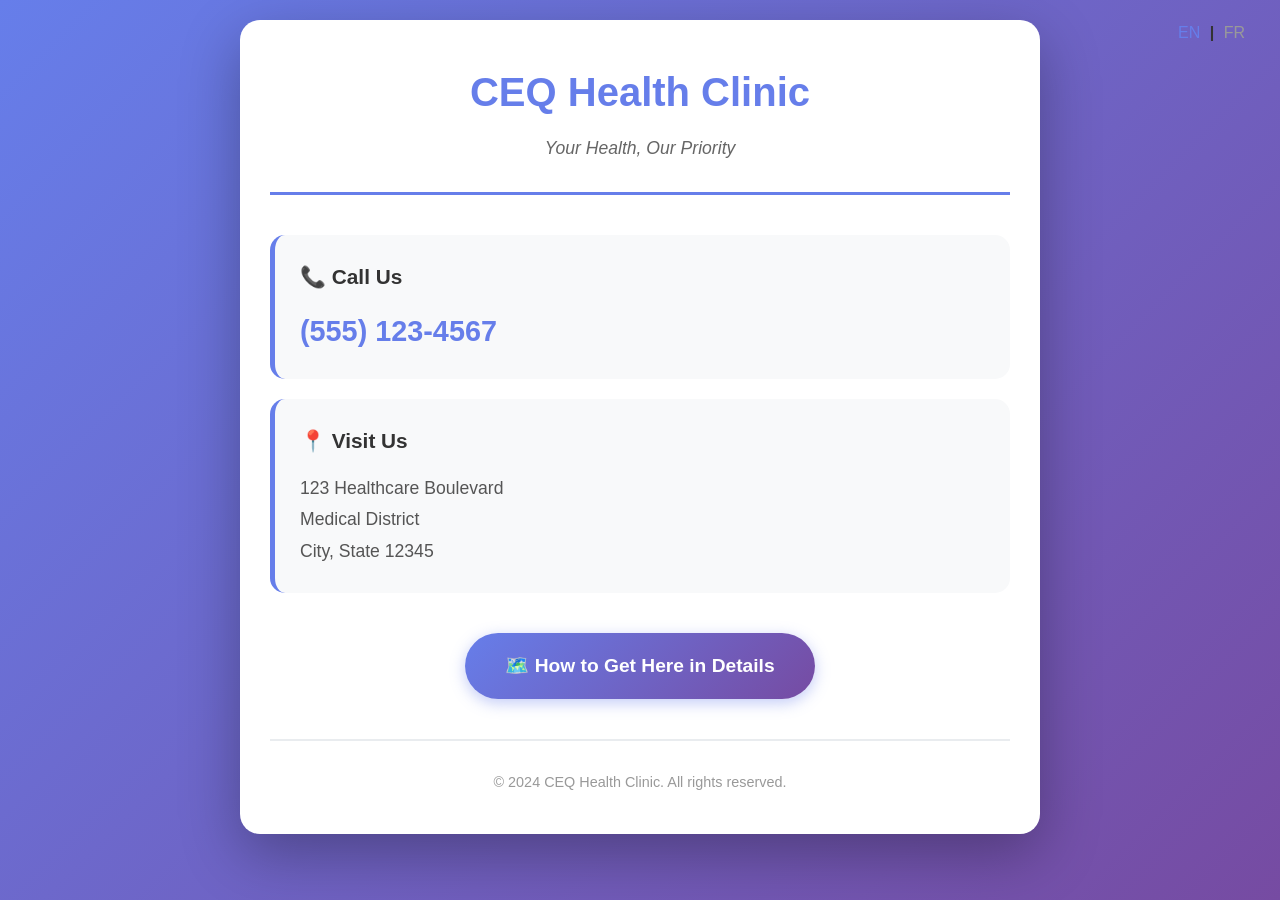
==== index.html @ 377b9862 "Both Langues" ====
<!DOCTYPE html>
<html lang="en">
<head>
    <meta charset="UTF-8">
    <meta name="viewport" content="width=device-width, initial-scale=1.0">
    <meta name="description" content="CEQ Health Clinic - Quality healthcare services">
    <title>CEQ Health Clinic</title>
    <link rel="icon" href="data:,">
    <link rel="stylesheet" href="css/style.css">
</head>
<body>
    <main class="container">
        <header>
            <div id="lang-switcher" class="lang-switch"></div>
            <h1 class="clinic-name" data-i18n="clinic_name">CEQ Health Clinic</h1>
            <p class="tagline" data-i18n="tagline">Your Health, Our Priority</p>
        </header>
        
        <section class="contact-info">
            <div class="info-card">
                <h2 data-i18n="call_us">📞 Call Us</h2>
                <a href="tel:+15551234567" class="phone-link" aria-label="Phone number">(555) 123-4567</a>
            </div>
            
            <div class="info-card">
                <h2 data-i18n="visit_us">📍 Visit Us</h2>
                <address data-i18n="address_main">
                    123 Healthcare Boulevard<br>
                    Medical District<br>
                    City, State 12345
                </address>
            </div>
        </section>
        
        <section class="directions-section">
            <a href="directions.html" class="directions-button" data-i18n="directions_btn">
                🗺️ How to Get Here in Details
            </a>
        </section>
        
        <footer>
            <p data-i18n="footer_text">&copy; 2024 CEQ Health Clinic. All rights reserved.</p>
        </footer>
    </main>
    <script src="js/translations.js"></script>
</body>
</html>
---- css/style.css ----
/* Reset and Base Styles */
* {
    margin: 0;
    padding: 0;
    box-sizing: border-box;
}

body {
    font-family: -apple-system, BlinkMacSystemFont, 'Segoe UI', Roboto, Oxygen, Ubuntu, Cantarell, sans-serif;
    line-height: 1.6;
    color: #333;
    background: linear-gradient(135deg, #667eea 0%, #764ba2 100%);
    min-height: 100vh;
    padding: 20px;
}

/* Container */
.container {
    max-width: 800px;
    margin: 0 auto;
    background: white;
    border-radius: 20px;
    box-shadow: 0 20px 60px rgba(0, 0, 0, 0.3);
    padding: 40px 30px;
    animation: fadeIn 0.6s ease-in;
}

@keyframes fadeIn {
    from {
        opacity: 0;
        transform: translateY(20px);
    }
    to {
        opacity: 1;
        transform: translateY(0);
    }
}

/* Header */
header {
    text-align: center;
    margin-bottom: 40px;
    padding-bottom: 30px;
    border-bottom: 3px solid #667eea;
}

/* Language Switcher */
.lang-switch {
    position: absolute;
    top: 20px;
    right: 30px;
    font-weight: 600;
}

.lang-btn {
    background: none;
    border: none;
    cursor: pointer;
    font-size: 1rem;
    color: #999;
    transition: color 0.3s ease;
    padding: 0 5px;
}

.lang-btn.active, .lang-btn:hover {
    color: #667eea;
}

.clinic-name {
    font-size: 2.5rem;
    color: #667eea;
    margin-bottom: 10px;
    font-weight: 700;
}

.tagline {
    font-size: 1.1rem;
    color: #666;
    font-style: italic;
}

/* Back Link */
.back-link {
    display: inline-block;
    margin-top: 15px;
    color: #667eea;
    text-decoration: none;
    font-weight: 600;
    transition: color 0.3s ease;
}

.back-link:hover {
    color: #764ba2;
}

/* Contact Info Section */
.contact-info {
    margin-bottom: 40px;
}

.info-card {
    background: #f8f9fa;
    border-radius: 15px;
    padding: 25px;
    margin-bottom: 20px;
    border-left: 5px solid #667eea;
    transition: transform 0.3s ease, box-shadow 0.3s ease;
}

.info-card:hover {
    transform: translateX(5px);
    box-shadow: 0 5px 15px rgba(102, 126, 234, 0.2);
}

.info-card h2 {
    font-size: 1.3rem;
    color: #333;
    margin-bottom: 15px;
}

.phone-link {
    display: inline-block;
    font-size: 1.8rem;
    color: #667eea;
    text-decoration: none;
    font-weight: 700;
    transition: color 0.3s ease;
}

.phone-link:hover {
    color: #764ba2;
}

address {
    font-style: normal;
    font-size: 1.1rem;
    line-height: 1.8;
    color: #555;
}

/* Directions Section */
.directions-section {
    text-align: center;
    margin: 40px 0;
}

.directions-button {
    display: inline-block;
    background: linear-gradient(135deg, #667eea 0%, #764ba2 100%);
    color: white;
    padding: 18px 40px;
    border-radius: 50px;
    text-decoration: none;
    font-size: 1.2rem;
    font-weight: 600;
    transition: transform 0.3s ease, box-shadow 0.3s ease;
    box-shadow: 0 4px 15px rgba(102, 126, 234, 0.4);
}

.directions-button:hover {
    transform: translateY(-3px);
    box-shadow: 0 6px 20px rgba(102, 126, 234, 0.6);
}

/* Directions Content */
.directions-content {
    margin-bottom: 30px;
}

.directions-content p {
    margin-bottom: 10px;
    line-height: 1.8;
    color: #555;
}

.directions-content strong {
    color: #667eea;
}

.map-placeholder {
    background: #e9ecef;
    border-radius: 15px;
    padding: 30px;
    text-align: center;
    margin-top: 20px;
}

.map-placeholder a {
    color: #667eea;
    text-decoration: none;
    font-weight: 600;
    font-size: 1.1rem;
}

.map-placeholder a:hover {
    color: #764ba2;
}

/* Footer */
footer {
    text-align: center;
    margin-top: 40px;
    padding-top: 30px;
    border-top: 2px solid #e9ecef;
    color: #999;
    font-size: 0.9rem;
}

/* Mobile Responsiveness */
@media (max-width: 768px) {
    body {
        padding: 10px;
    }
    
    .lang-switch {
        position: static;
        margin-bottom: 15px;
        text-align: right;
    }
    
    .container {
        padding: 30px 20px;
        border-radius: 15px;
    }
    
    .clinic-name {
        font-size: 2rem;
    }
    
    .phone-link {
        font-size: 1.5rem;
    }
    
    .directions-button {
        padding: 15px 30px;
        font-size: 1rem;
    }
    
    .info-card {
        padding: 20px;
    }
}

@media (max-width: 480px) {
    .clinic-name {
        font-size: 1.7rem;
    }
    
    .tagline {
        font-size: 1rem;
    }
    
    .phone-link {
        font-size: 1.3rem;
    }
    
    address {
        font-size: 1rem;
    }
}
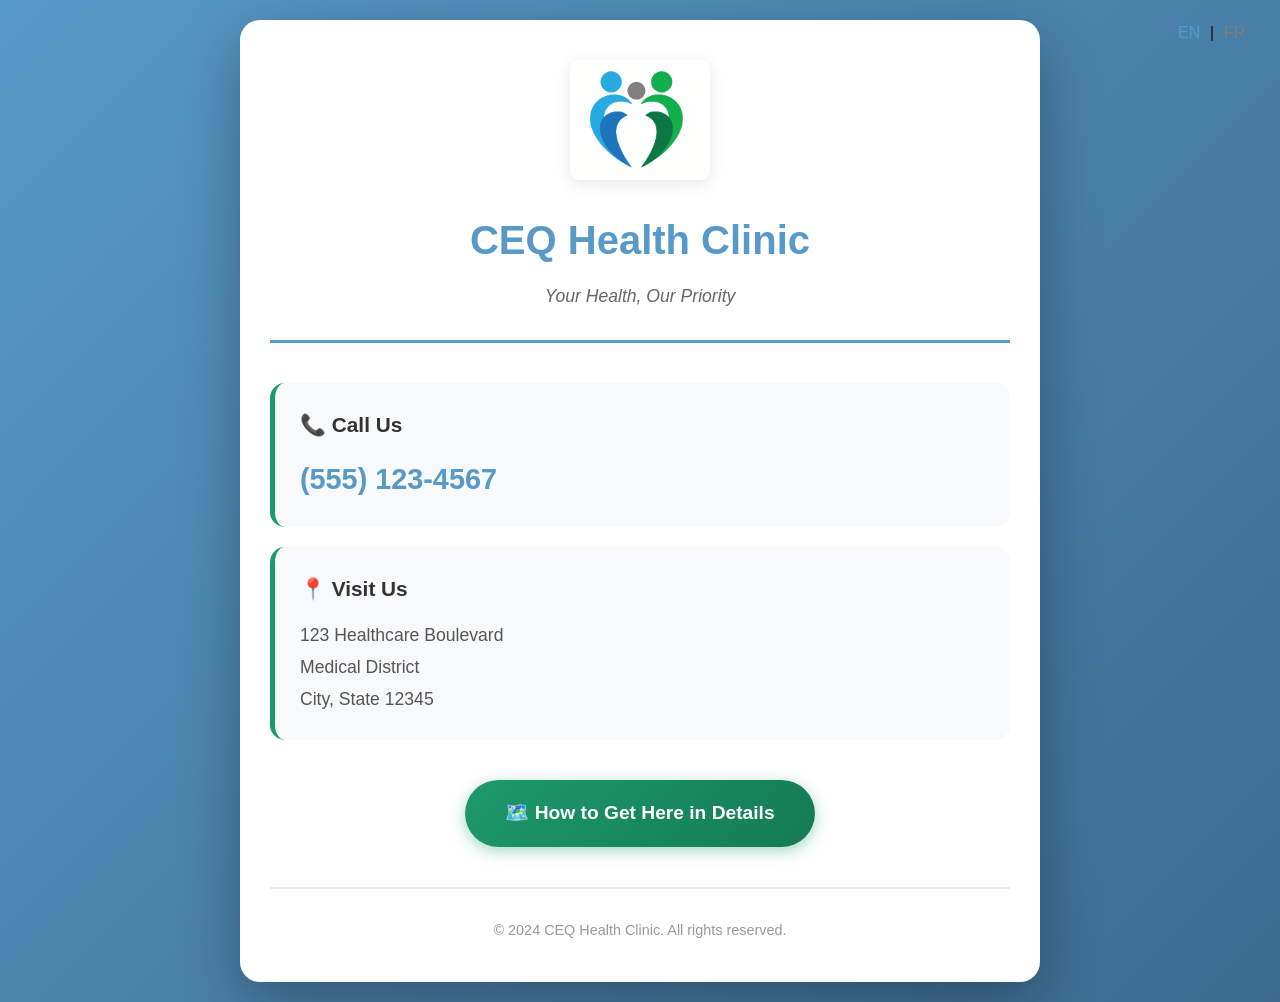
==== commit ff4ac702: "Logo added" ====
--- a/index.html
+++ b/index.html
@@ -12,6 +12,7 @@
     <main class="container">
         <header>
             <div id="lang-switcher" class="lang-switch"></div>
+            <img src="images/logo_ceq.png" alt="CEQ Health Clinic Logo" class="clinic-logo">
             <h1 class="clinic-name" data-i18n="clinic_name">CEQ Health Clinic</h1>
             <p class="tagline" data-i18n="tagline">Your Health, Our Priority</p>
         </header>
--- a/css/style.css
+++ b/css/style.css
@@ -9,7 +9,7 @@
     font-family: -apple-system, BlinkMacSystemFont, 'Segoe UI', Roboto, Oxygen, Ubuntu, Cantarell, sans-serif;
     line-height: 1.6;
     color: #333;
-    background: linear-gradient(135deg, #667eea 0%, #764ba2 100%);
+    background: linear-gradient(135deg, #5799c7 0%, #3c6b8f 100%);
     min-height: 100vh;
     padding: 20px;
 }
@@ -41,7 +41,17 @@
     text-align: center;
     margin-bottom: 40px;
     padding-bottom: 30px;
-    border-bottom: 3px solid #667eea;
+    border-bottom: 3px solid #5799c7;
+}
+
+/* Clinic Logo */
+.clinic-logo {
+    width: 140px;
+    height: auto;
+    margin-bottom: 20px;
+    border-radius: 10px;
+    box-shadow: 0 4px 15px rgba(0, 0, 0, 0.1);
+    transition: transform 0.3s ease;
 }
 
 /* Language Switcher */
@@ -57,18 +67,18 @@
     border: none;
     cursor: pointer;
     font-size: 1rem;
-    color: #999;
+    color: #7d7d7d;
     transition: color 0.3s ease;
     padding: 0 5px;
 }
 
 .lang-btn.active, .lang-btn:hover {
-    color: #667eea;
+    color: #5799c7;
 }
 
 .clinic-name {
     font-size: 2.5rem;
-    color: #667eea;
+    color: #5799c7;
     margin-bottom: 10px;
     font-weight: 700;
 }
@@ -83,14 +93,14 @@
 .back-link {
     display: inline-block;
     margin-top: 15px;
-    color: #667eea;
+    color: #5799c7;
     text-decoration: none;
     font-weight: 600;
     transition: color 0.3s ease;
 }
 
 .back-link:hover {
-    color: #764ba2;
+    color: #3c6b8f;
 }
 
 /* Contact Info Section */
@@ -103,13 +113,13 @@
     border-radius: 15px;
     padding: 25px;
     margin-bottom: 20px;
-    border-left: 5px solid #667eea;
+    border-left: 5px solid #1c9a6b;
     transition: transform 0.3s ease, box-shadow 0.3s ease;
 }
 
 .info-card:hover {
     transform: translateX(5px);
-    box-shadow: 0 5px 15px rgba(102, 126, 234, 0.2);
+    box-shadow: 0 5px 15px rgba(87, 153, 199, 0.2);
 }
 
 .info-card h2 {
@@ -121,14 +131,14 @@
 .phone-link {
     display: inline-block;
     font-size: 1.8rem;
-    color: #667eea;
+    color: #5799c7;
     text-decoration: none;
     font-weight: 700;
     transition: color 0.3s ease;
 }
 
 .phone-link:hover {
-    color: #764ba2;
+    color: #3c6b8f;
 }
 
 address {
@@ -138,6 +148,19 @@
     color: #555;
 }
 
+.image-scroll-container {
+    width: 100%;
+    margin-bottom: 20px;
+    border-radius: 15px;
+    overflow: hidden;
+}
+
+.clinic-photo {
+    width: 100%;
+    height: auto;
+    display: block;
+}
+
 /* Directions Section */
 .directions-section {
     text-align: center;
@@ -146,7 +169,7 @@
 
 .directions-button {
     display: inline-block;
-    background: linear-gradient(135deg, #667eea 0%, #764ba2 100%);
+    background: linear-gradient(135deg, #1c9a6b 0%, #157a54 100%);
     color: white;
     padding: 18px 40px;
     border-radius: 50px;
@@ -154,12 +177,12 @@
     font-size: 1.2rem;
     font-weight: 600;
     transition: transform 0.3s ease, box-shadow 0.3s ease;
-    box-shadow: 0 4px 15px rgba(102, 126, 234, 0.4);
+    box-shadow: 0 4px 15px rgba(28, 154, 107, 0.4);
 }
 
 .directions-button:hover {
     transform: translateY(-3px);
-    box-shadow: 0 6px 20px rgba(102, 126, 234, 0.6);
+    box-shadow: 0 6px 20px rgba(28, 154, 107, 0.6);
 }
 
 /* Directions Content */
@@ -174,7 +197,7 @@
 }
 
 .directions-content strong {
-    color: #667eea;
+    color: #5799c7;
 }
 
 .map-placeholder {
@@ -186,14 +209,14 @@
 }
 
 .map-placeholder a {
-    color: #667eea;
+    color: #5799c7;
     text-decoration: none;
     font-weight: 600;
     font-size: 1.1rem;
 }
 
 .map-placeholder a:hover {
-    color: #764ba2;
+    color: #3c6b8f;
 }
 
 /* Footer */
@@ -218,6 +241,10 @@
         text-align: right;
     }
     
+    .clinic-logo {
+        width: 100px;
+    }
+    
     .container {
         padding: 30px 20px;
         border-radius: 15px;
@@ -239,9 +266,23 @@
     .info-card {
         padding: 20px;
     }
+
+    .image-scroll-container {
+        overflow-x: auto;
+        -webkit-overflow-scrolling: touch;
+    }
+
+    .clinic-photo {
+        width: 180%;
+        max-width: none;
+    }
 }
 
 @media (max-width: 480px) {
+    .clinic-logo {
+        width: 80px;
+    }
+
     .clinic-name {
         font-size: 1.7rem;
     }
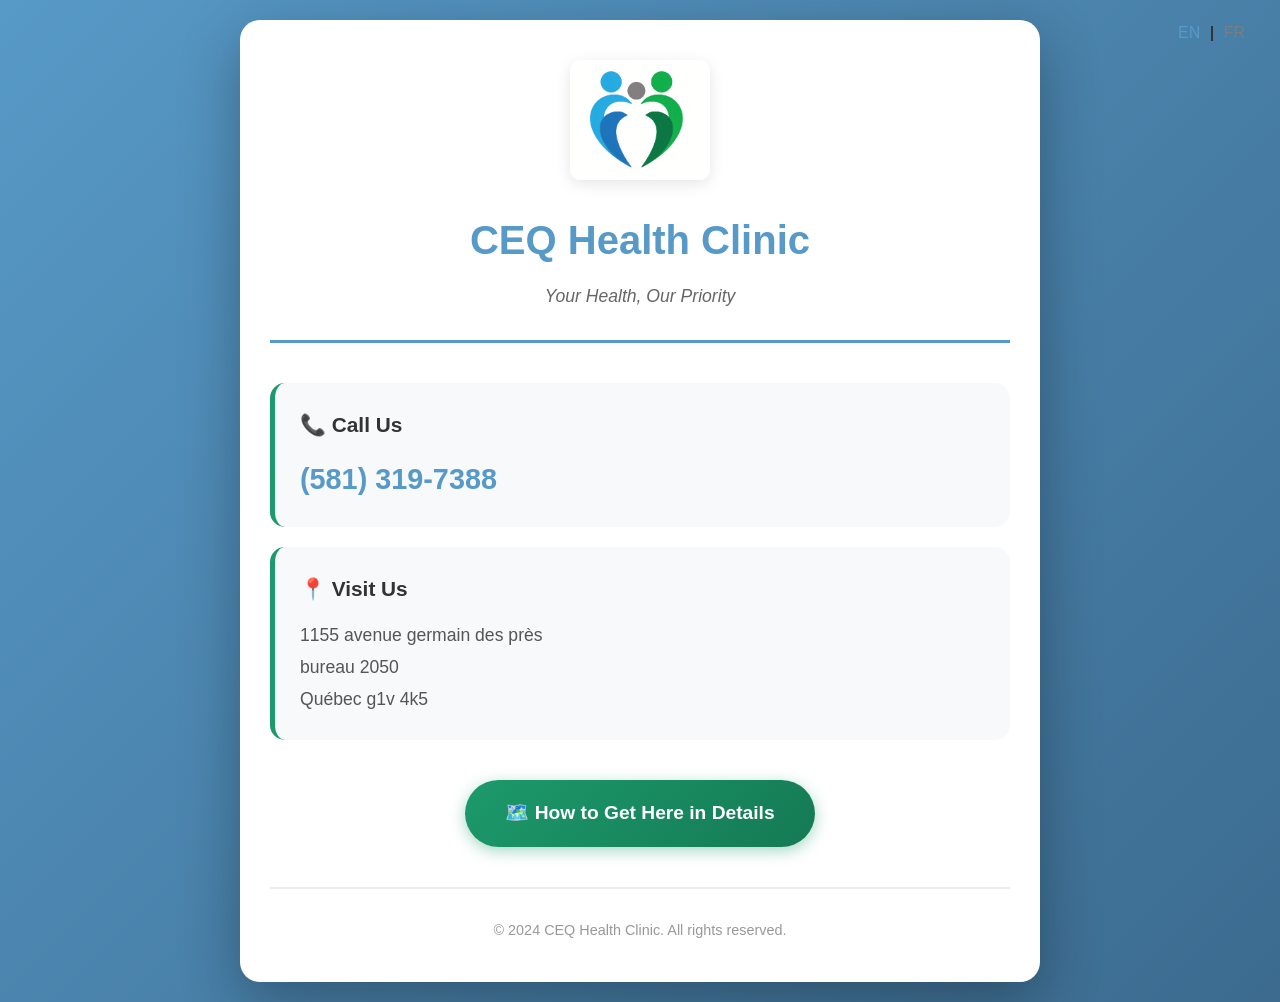
==== commit 06a9264b: "added real CEQ info" ====
--- a/index.html
+++ b/index.html
@@ -13,22 +13,22 @@
         <header>
             <div id="lang-switcher" class="lang-switch"></div>
             <img src="images/logo_ceq.png" alt="CEQ Health Clinic Logo" class="clinic-logo">
-            <h1 class="clinic-name" data-i18n="clinic_name">CEQ Health Clinic</h1>
-            <p class="tagline" data-i18n="tagline">Your Health, Our Priority</p>
+            <h1 class="clinic-name" data-i18n="clinic_name">Clinique d'endocrinologie de Quebec</h1>
+            <p class="tagline" data-i18n="tagline">Clinique externe du CHUL</p>
         </header>
         
         <section class="contact-info">
             <div class="info-card">
                 <h2 data-i18n="call_us">📞 Call Us</h2>
-                <a href="tel:+15551234567" class="phone-link" aria-label="Phone number">(555) 123-4567</a>
+                <a href="tel:+15813197388" class="phone-link" aria-label="Phone number">(581) 319-7388</a>
             </div>
             
             <div class="info-card">
                 <h2 data-i18n="visit_us">📍 Visit Us</h2>
                 <address data-i18n="address_main">
-                    123 Healthcare Boulevard<br>
-                    Medical District<br>
-                    City, State 12345
+                    1155 Avenue Germains-des-Près<br>
+                    Bureau 2050<br>
+                    Quebec City, G1V 4K5
                 </address>
             </div>
         </section>
@@ -40,7 +40,7 @@
         </section>
         
         <footer>
-            <p data-i18n="footer_text">&copy; 2024 CEQ Health Clinic. All rights reserved.</p>
+            <p data-i18n="footer_text">&copy; 2026 CEQ Health Clinic. All rights reserved.</p>
         </footer>
     </main>
     <script src="js/translations.js"></script>
--- a/css/style.css
+++ b/css/style.css
@@ -200,22 +200,27 @@
     color: #5799c7;
 }
 
-.map-placeholder {
-    background: #e9ecef;
+.map-container {
     border-radius: 15px;
-    padding: 30px;
+    overflow: hidden;
+    margin-top: 20px;
+    box-shadow: 0 4px 15px rgba(0, 0, 0, 0.1);
+}
+
+.map-link-wrapper {
+    background: #f8f9fa;
+    padding: 15px;
     text-align: center;
-    margin-top: 20px;
-}
-
-.map-placeholder a {
+}
+
+.map-link-wrapper a {
     color: #5799c7;
     text-decoration: none;
     font-weight: 600;
     font-size: 1.1rem;
 }
 
-.map-placeholder a:hover {
+.map-link-wrapper a:hover {
     color: #3c6b8f;
 }
 
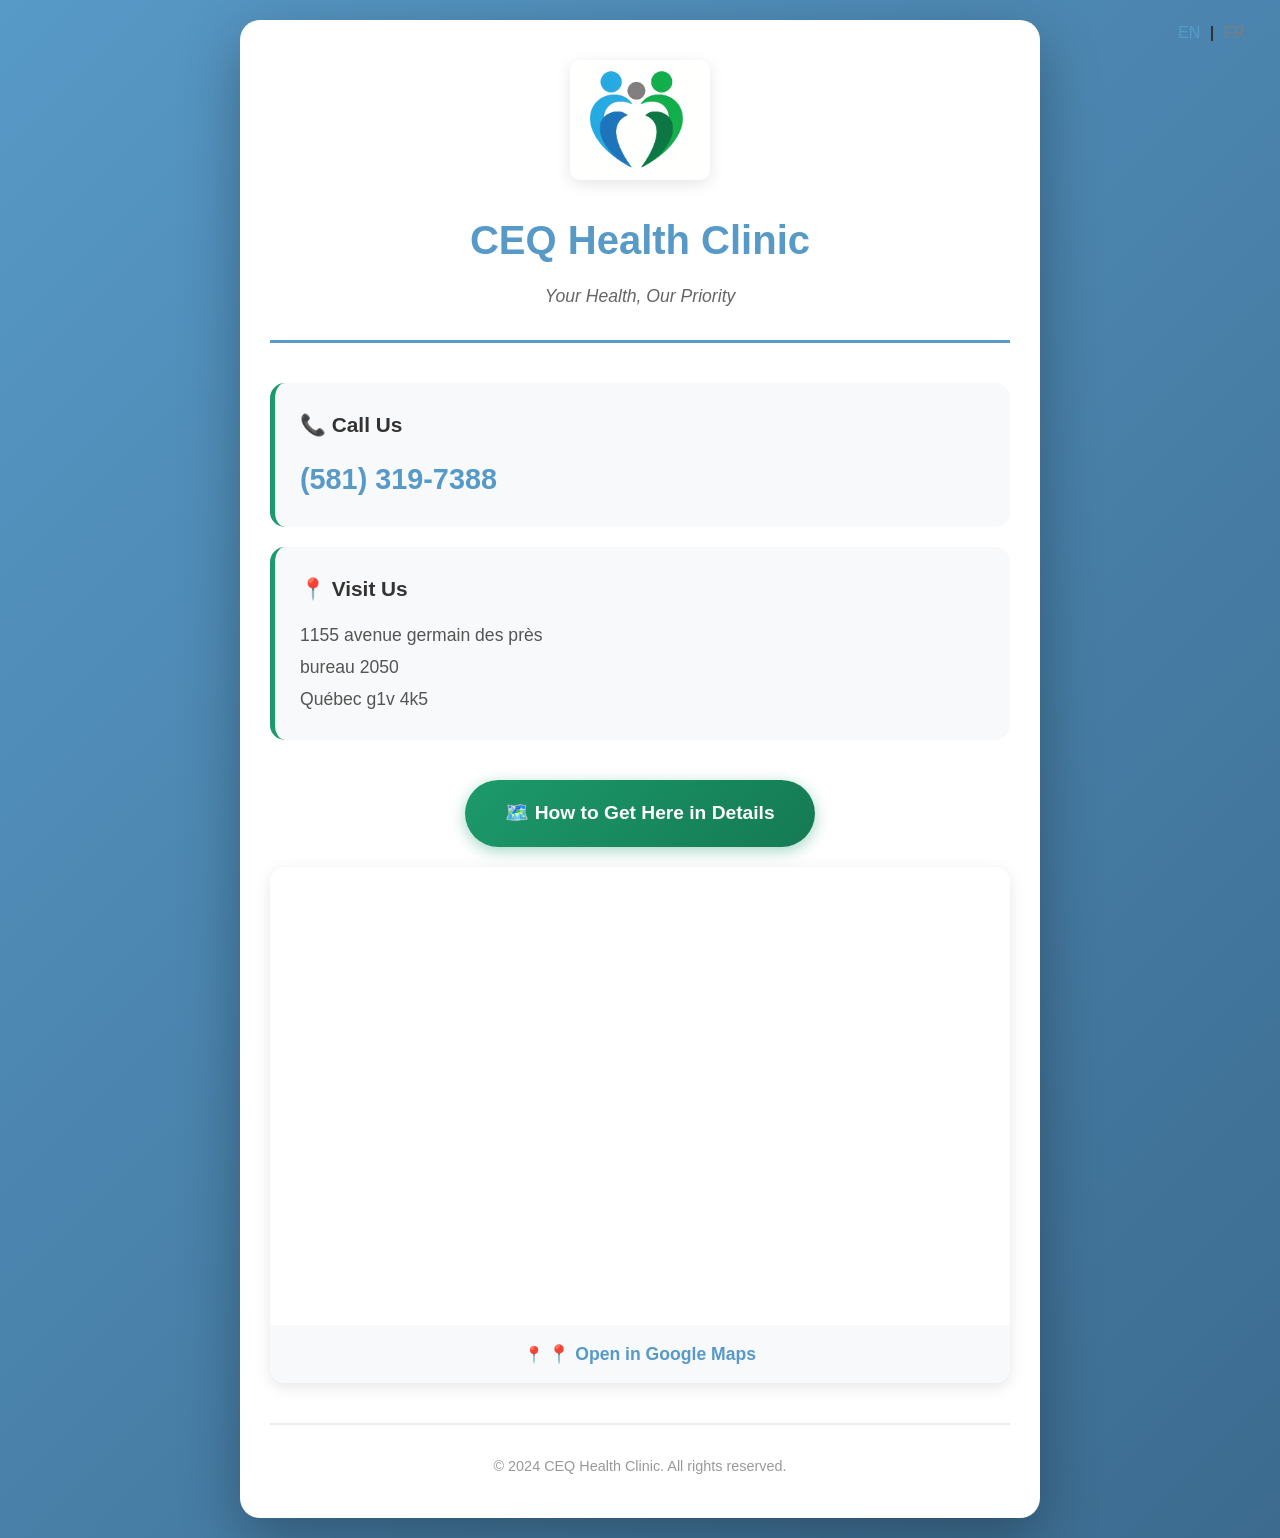
==== commit 98636eda: "Gmap iframe on index" ====
--- a/index.html
+++ b/index.html
@@ -37,6 +37,11 @@
             <a href="directions.html" class="directions-button" data-i18n="directions_btn">
                 🗺️ How to Get Here in Details
             </a>
+
+            <div class="map-container">
+                <iframe src="https://www.google.com/maps/embed?pb=!1m18!1m12!1m3!1d2732.7224007098985!2d-71.2864124!3d46.770368!2m3!1f0!2f0!3f0!3m2!1i1024!2i768!4f13.1!3m3!1m2!1s0x4cb8978b97b32eff%3A0xccde11e73e60165e!2sClinique%20d&#39;endocrinologie%20de%20Qu%C3%A9bec!5e0!3m2!1sen!2sca!4v1772481260116!5m2!1sen!2sca" width="100%" height="450" style="border:0;" allowfullscreen="" loading="lazy" referrerpolicy="no-referrer-when-downgrade"></iframe>
+                <p class="map-link-wrapper">📍 <a href="https://maps.app.goo.gl/Yp4YyX8vG5vK6YvS9" target="_blank" rel="noopener" data-i18n="open_maps">Open in Google Maps</a></p>
+            </div>
         </section>
         
         <footer>
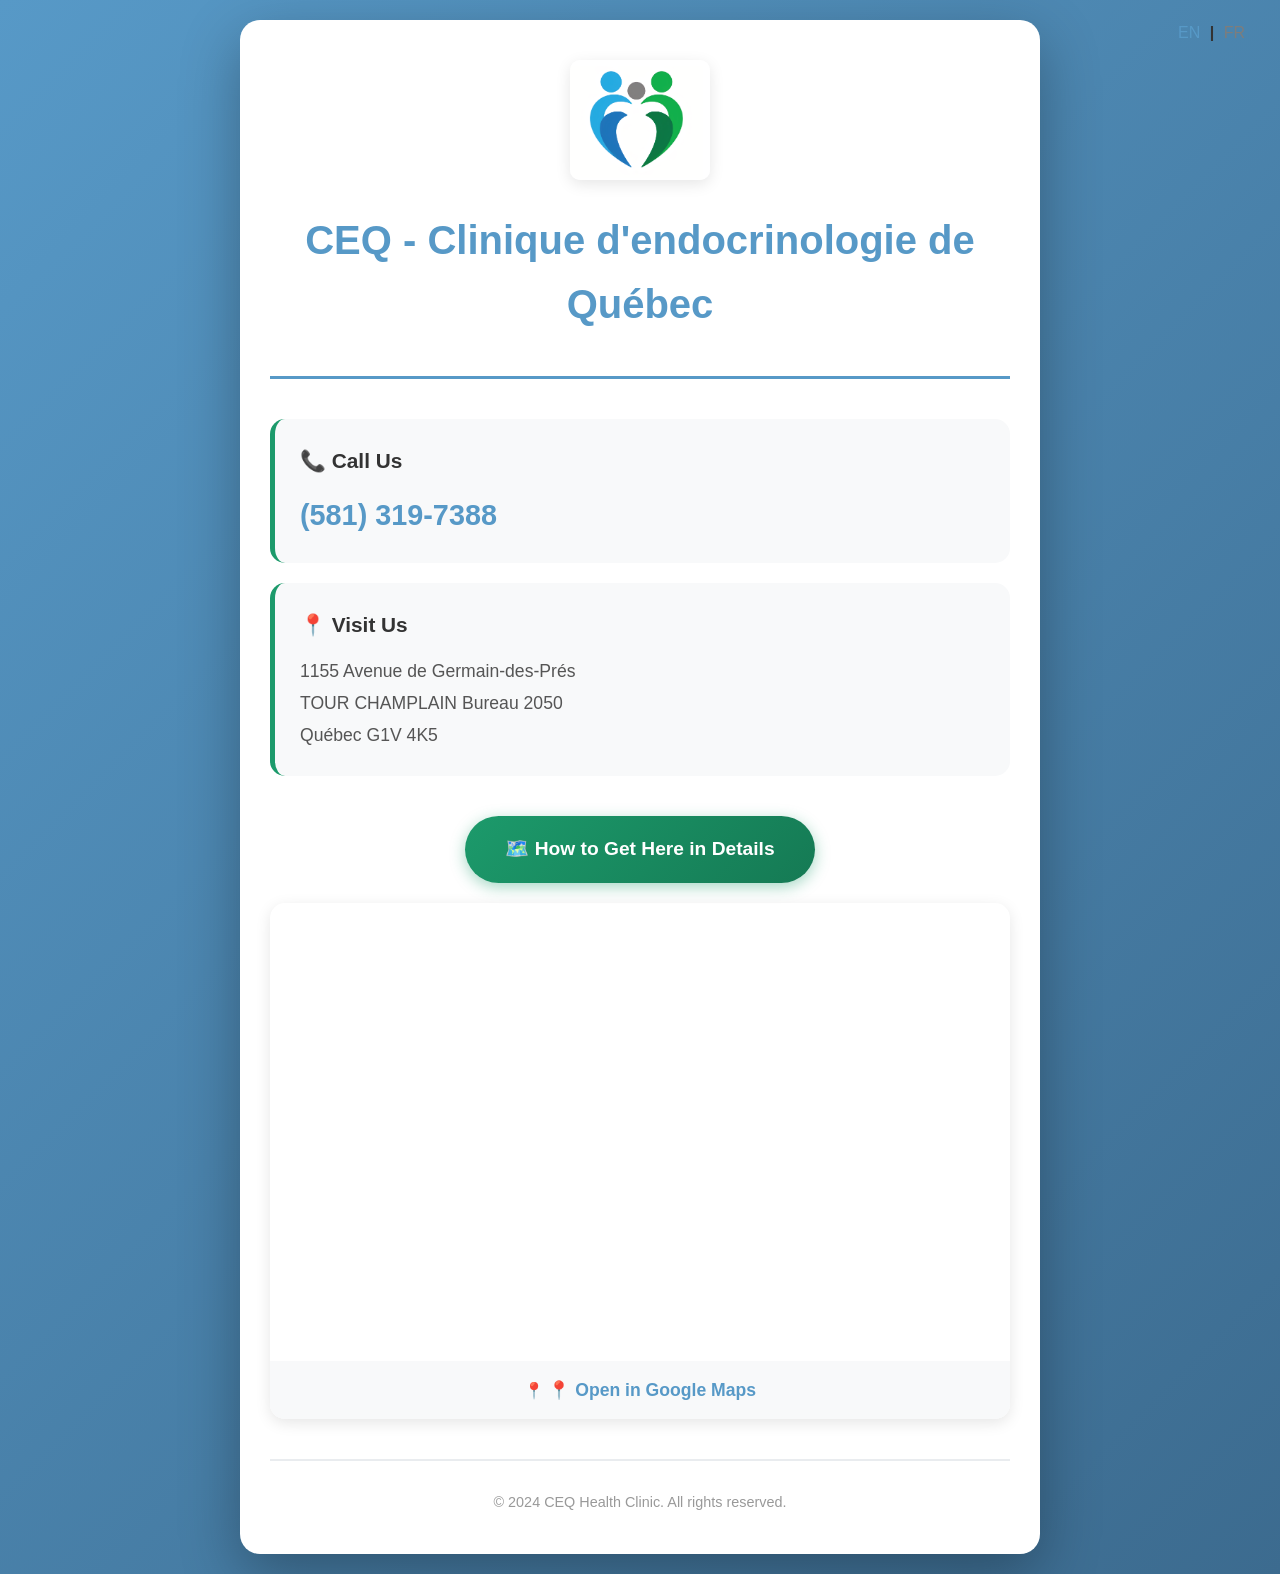
==== commit 8d647fd5: "text update" ====
--- a/index.html
+++ b/index.html
@@ -14,7 +14,7 @@
             <div id="lang-switcher" class="lang-switch"></div>
             <img src="images/logo_ceq.png" alt="CEQ Health Clinic Logo" class="clinic-logo">
             <h1 class="clinic-name" data-i18n="clinic_name">Clinique d'endocrinologie de Quebec</h1>
-            <p class="tagline" data-i18n="tagline">Clinique externe du CHUL</p>
+            <p class="tagline" data-i18n="tagline"></p>
         </header>
         
         <section class="contact-info">
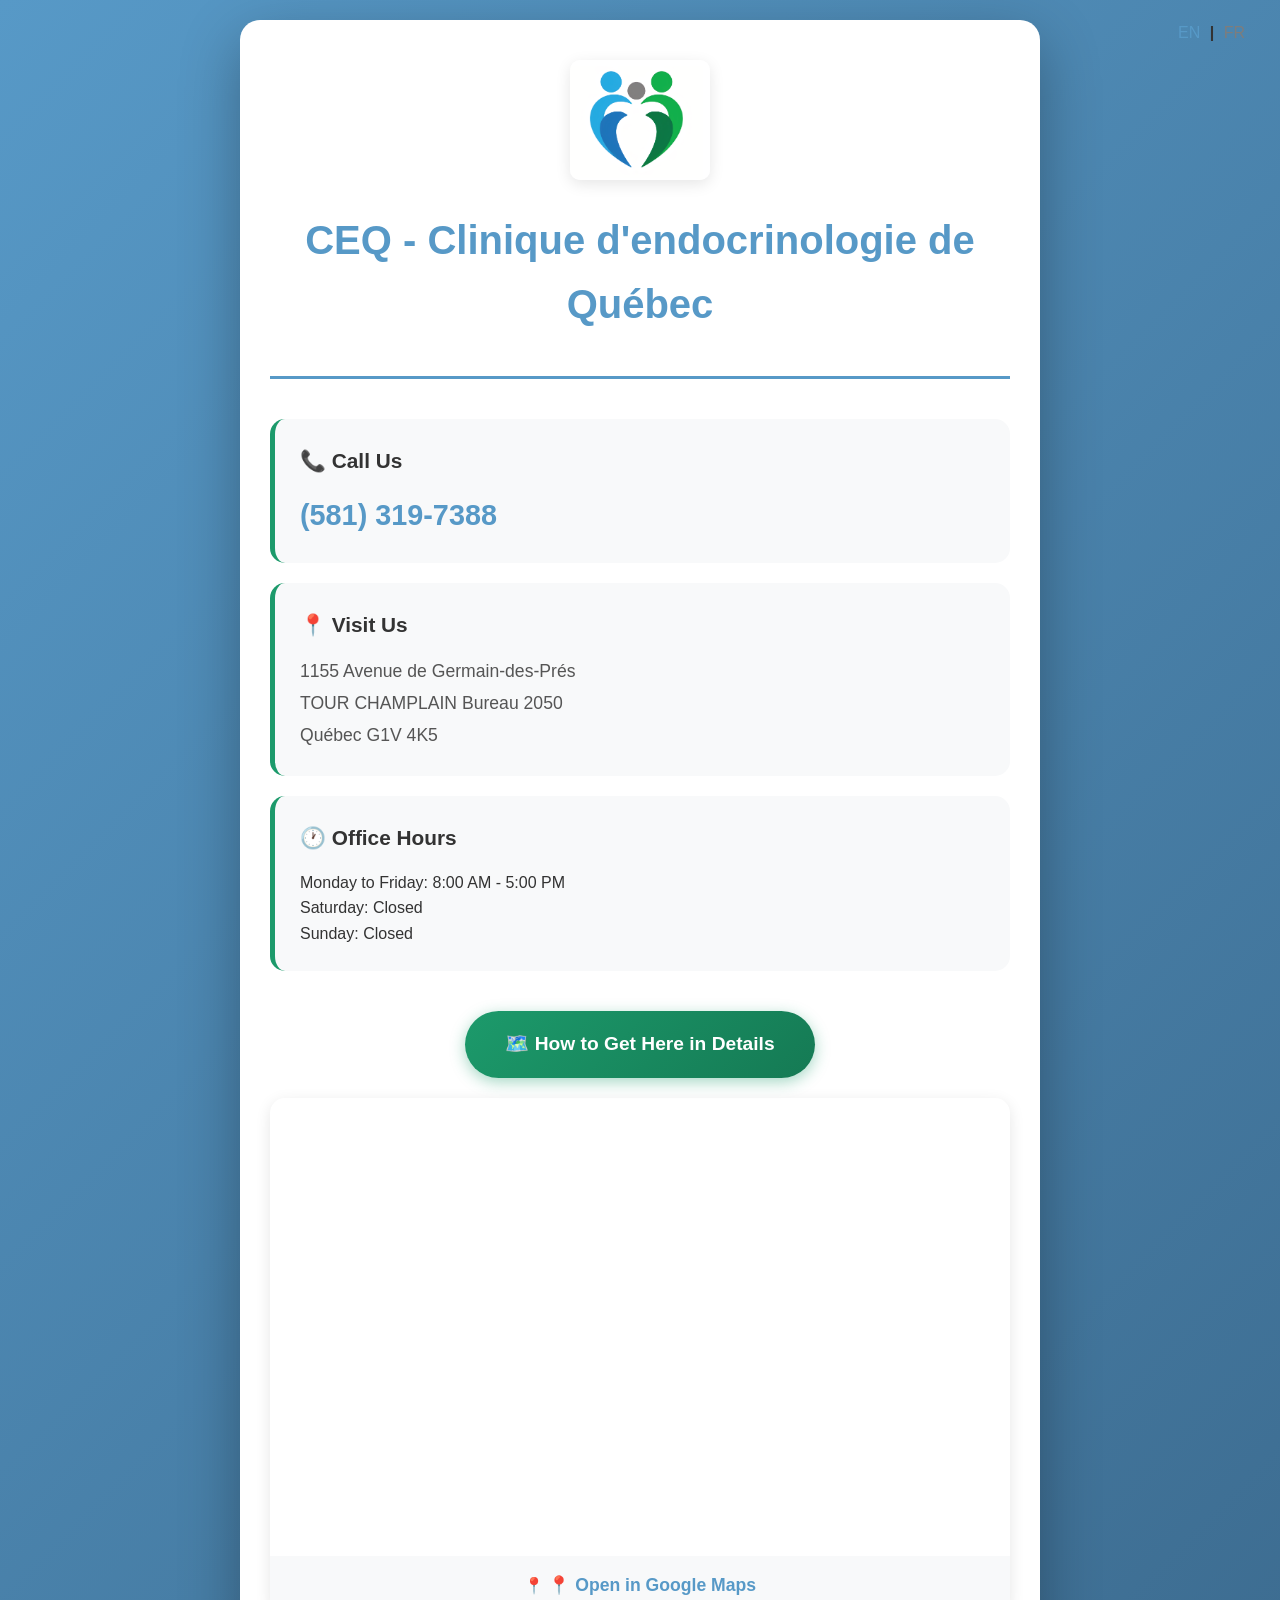
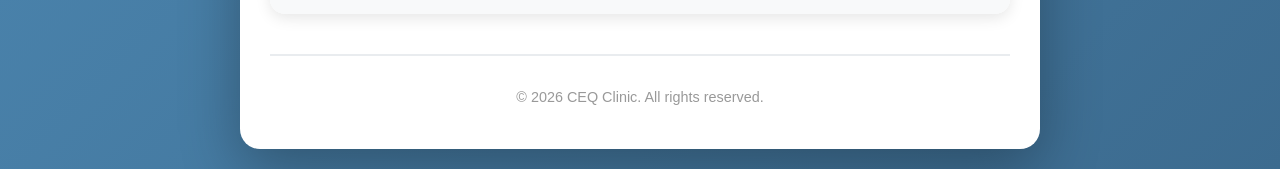
==== commit 2b029a8c: "Details de l'emplacement" ====
--- a/index.html
+++ b/index.html
@@ -31,6 +31,11 @@
                     Quebec City, G1V 4K5
                 </address>
             </div>
+
+            <div class="info-card">
+                <h2 data-i18n="hours_header">🕐 Office Hours</h2>
+                <p data-i18n="hours_text">Monday - Friday: 8:00 AM - 5:00 PM<br>Saturday: Closed <br>Sunday: Closed</p>
+            </div>
         </section>
         
         <section class="directions-section">
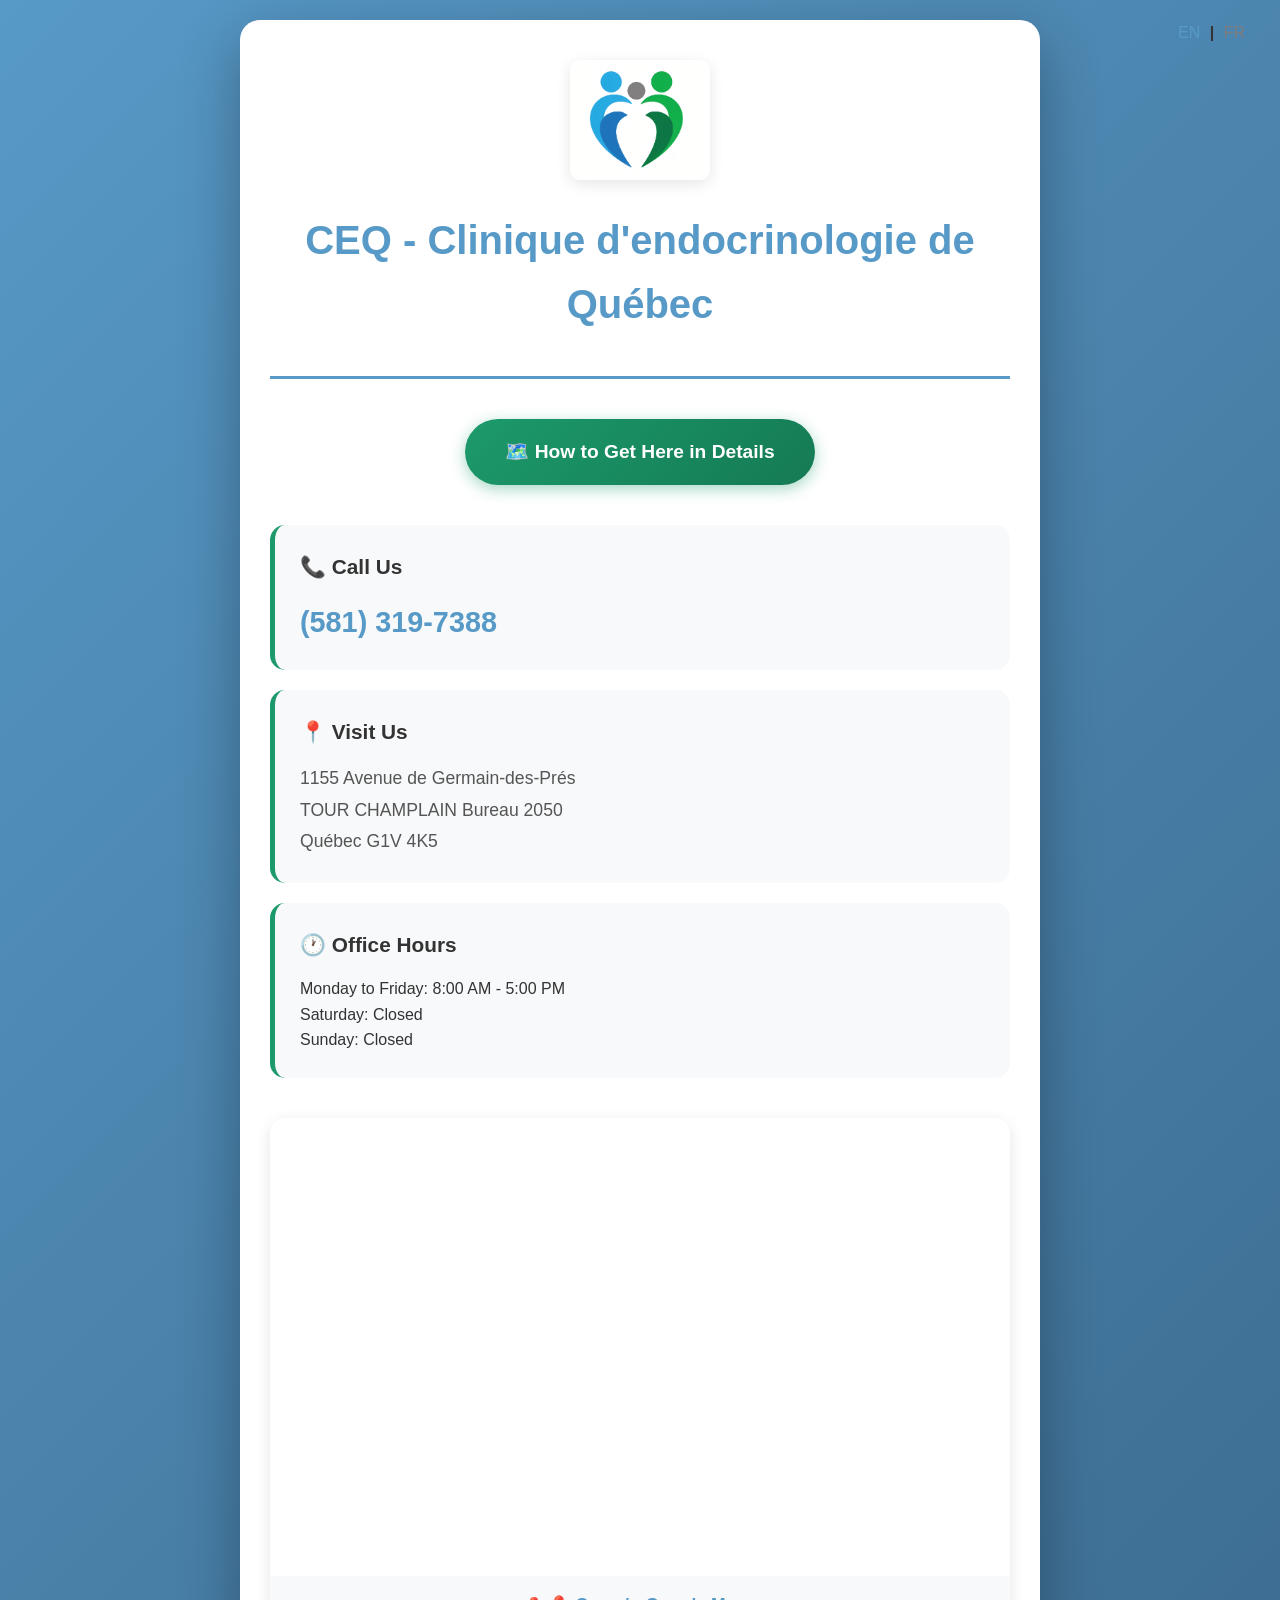
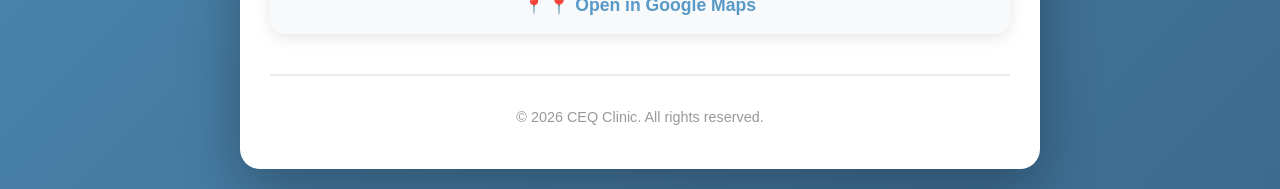
==== commit 3302a748: "added more details" ====
--- a/index.html
+++ b/index.html
@@ -16,6 +16,12 @@
             <h1 class="clinic-name" data-i18n="clinic_name">Clinique d'endocrinologie de Quebec</h1>
             <p class="tagline" data-i18n="tagline"></p>
         </header>
+
+        <section class="directions-section" style="margin-top: 0;">
+            <a href="directions.html" class="directions-button" data-i18n="directions_btn">
+                🗺️ How to Get Here in Details
+            </a>
+        </section>
         
         <section class="contact-info">
             <div class="info-card">
@@ -39,10 +45,6 @@
         </section>
         
         <section class="directions-section">
-            <a href="directions.html" class="directions-button" data-i18n="directions_btn">
-                🗺️ How to Get Here in Details
-            </a>
-
             <div class="map-container">
                 <iframe src="https://www.google.com/maps/embed?pb=!1m18!1m12!1m3!1d2732.7224007098985!2d-71.2864124!3d46.770368!2m3!1f0!2f0!3f0!3m2!1i1024!2i768!4f13.1!3m3!1m2!1s0x4cb8978b97b32eff%3A0xccde11e73e60165e!2sClinique%20d&#39;endocrinologie%20de%20Qu%C3%A9bec!5e0!3m2!1sen!2sca!4v1772481260116!5m2!1sen!2sca" width="100%" height="450" style="border:0;" allowfullscreen="" loading="lazy" referrerpolicy="no-referrer-when-downgrade"></iframe>
                 <p class="map-link-wrapper">📍 <a href="https://maps.app.goo.gl/Yp4YyX8vG5vK6YvS9" target="_blank" rel="noopener" data-i18n="open_maps">Open in Google Maps</a></p>
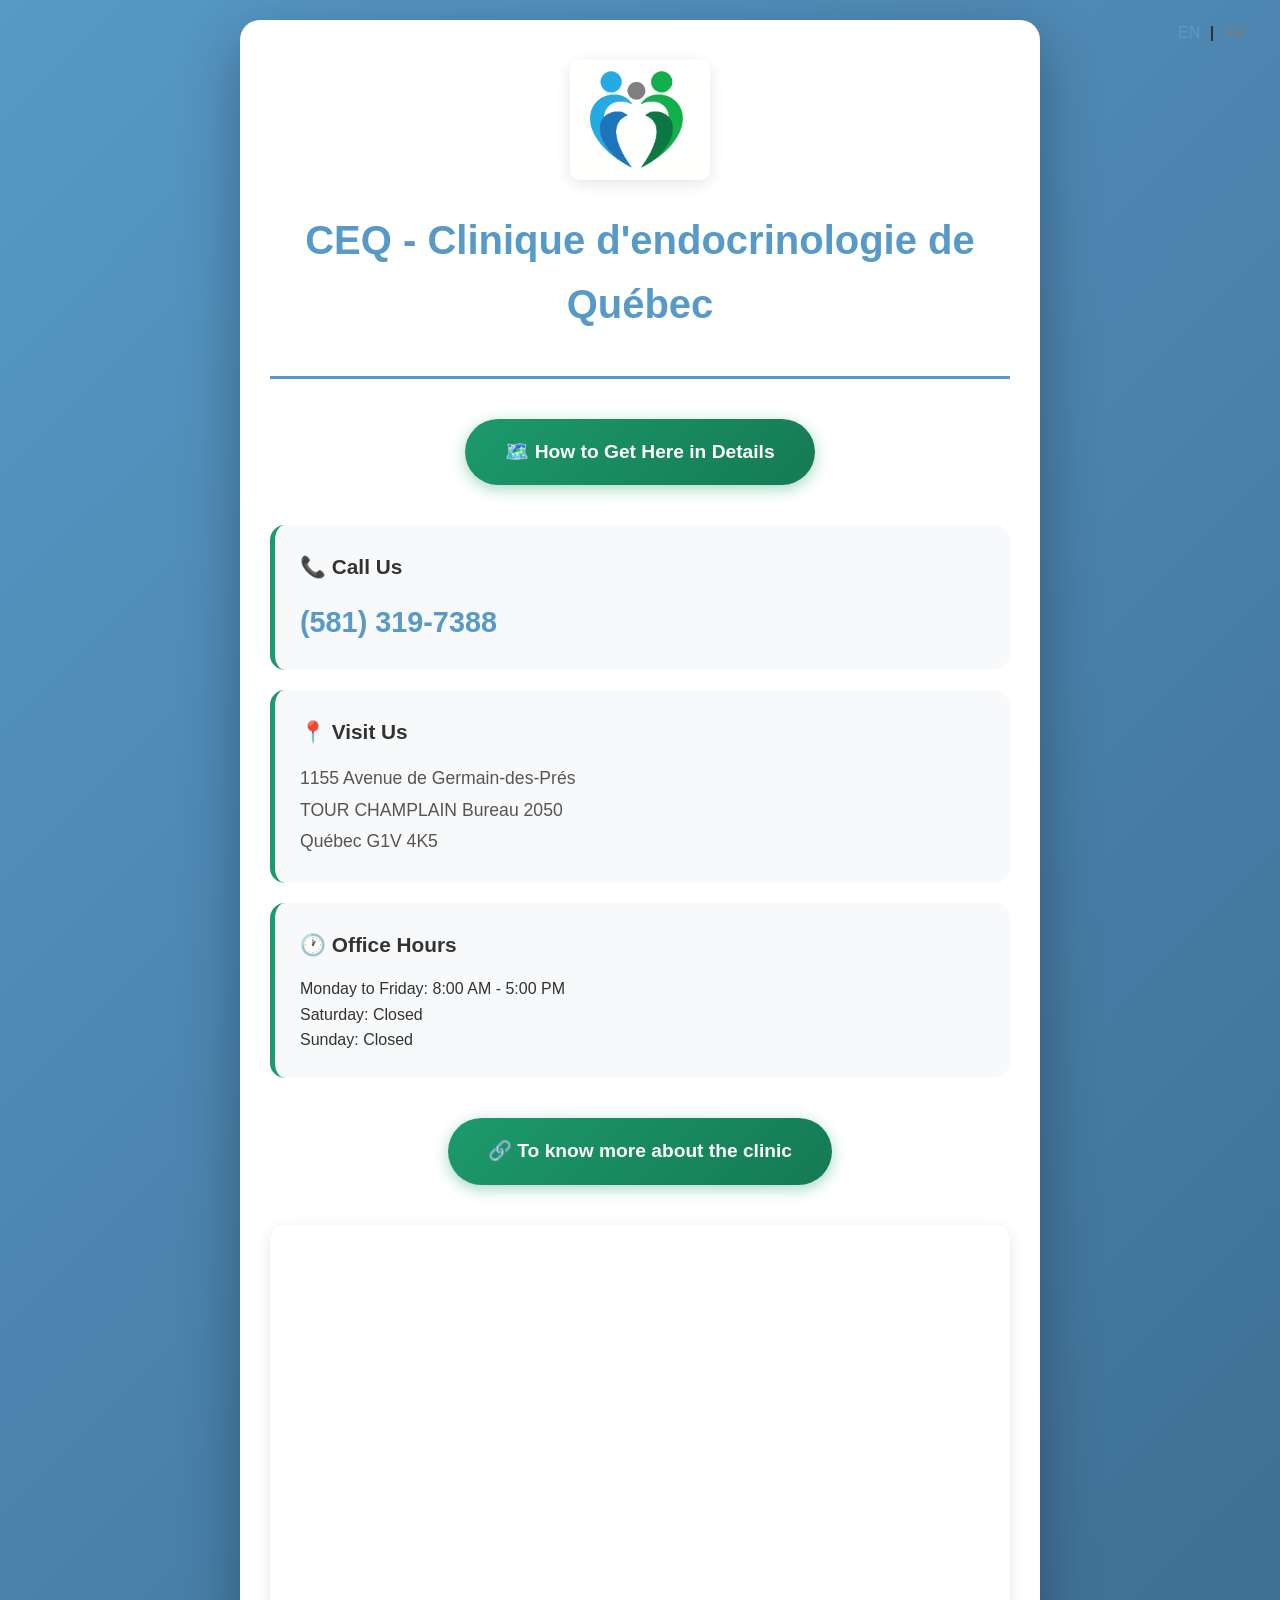
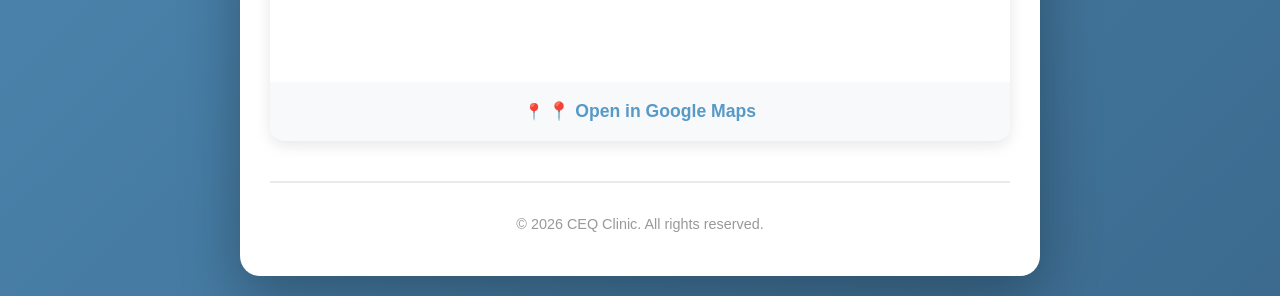
==== commit b86e7798: "Lien vers site gouv" ====
--- a/index.html
+++ b/index.html
@@ -44,6 +44,12 @@
             </div>
         </section>
         
+        <section class="directions-section" style="margin-top: 0;">
+            <a href="https://sante.gouv.qc.ca/repertoire-ressources/ressource/?nofiche=947995&ch_type=&bt_rechtype=&theme=autres-ressources&ch_rayon=0&ch_code=&page=529" target="_blank" rel="noopener" class="directions-button" data-i18n="know_more">
+                🔗 To know more about the clinic
+            </a>
+        </section>
+
         <section class="directions-section">
             <div class="map-container">
                 <iframe src="https://www.google.com/maps/embed?pb=!1m18!1m12!1m3!1d2732.7224007098985!2d-71.2864124!3d46.770368!2m3!1f0!2f0!3f0!3m2!1i1024!2i768!4f13.1!3m3!1m2!1s0x4cb8978b97b32eff%3A0xccde11e73e60165e!2sClinique%20d&#39;endocrinologie%20de%20Qu%C3%A9bec!5e0!3m2!1sen!2sca!4v1772481260116!5m2!1sen!2sca" width="100%" height="450" style="border:0;" allowfullscreen="" loading="lazy" referrerpolicy="no-referrer-when-downgrade"></iframe>
--- a/css/style.css
+++ b/css/style.css
@@ -275,6 +275,8 @@
     .image-scroll-container {
         overflow-x: auto;
         -webkit-overflow-scrolling: touch;
+        display: flex;
+        justify-content: center;
     }
 
     .clinic-photo {
